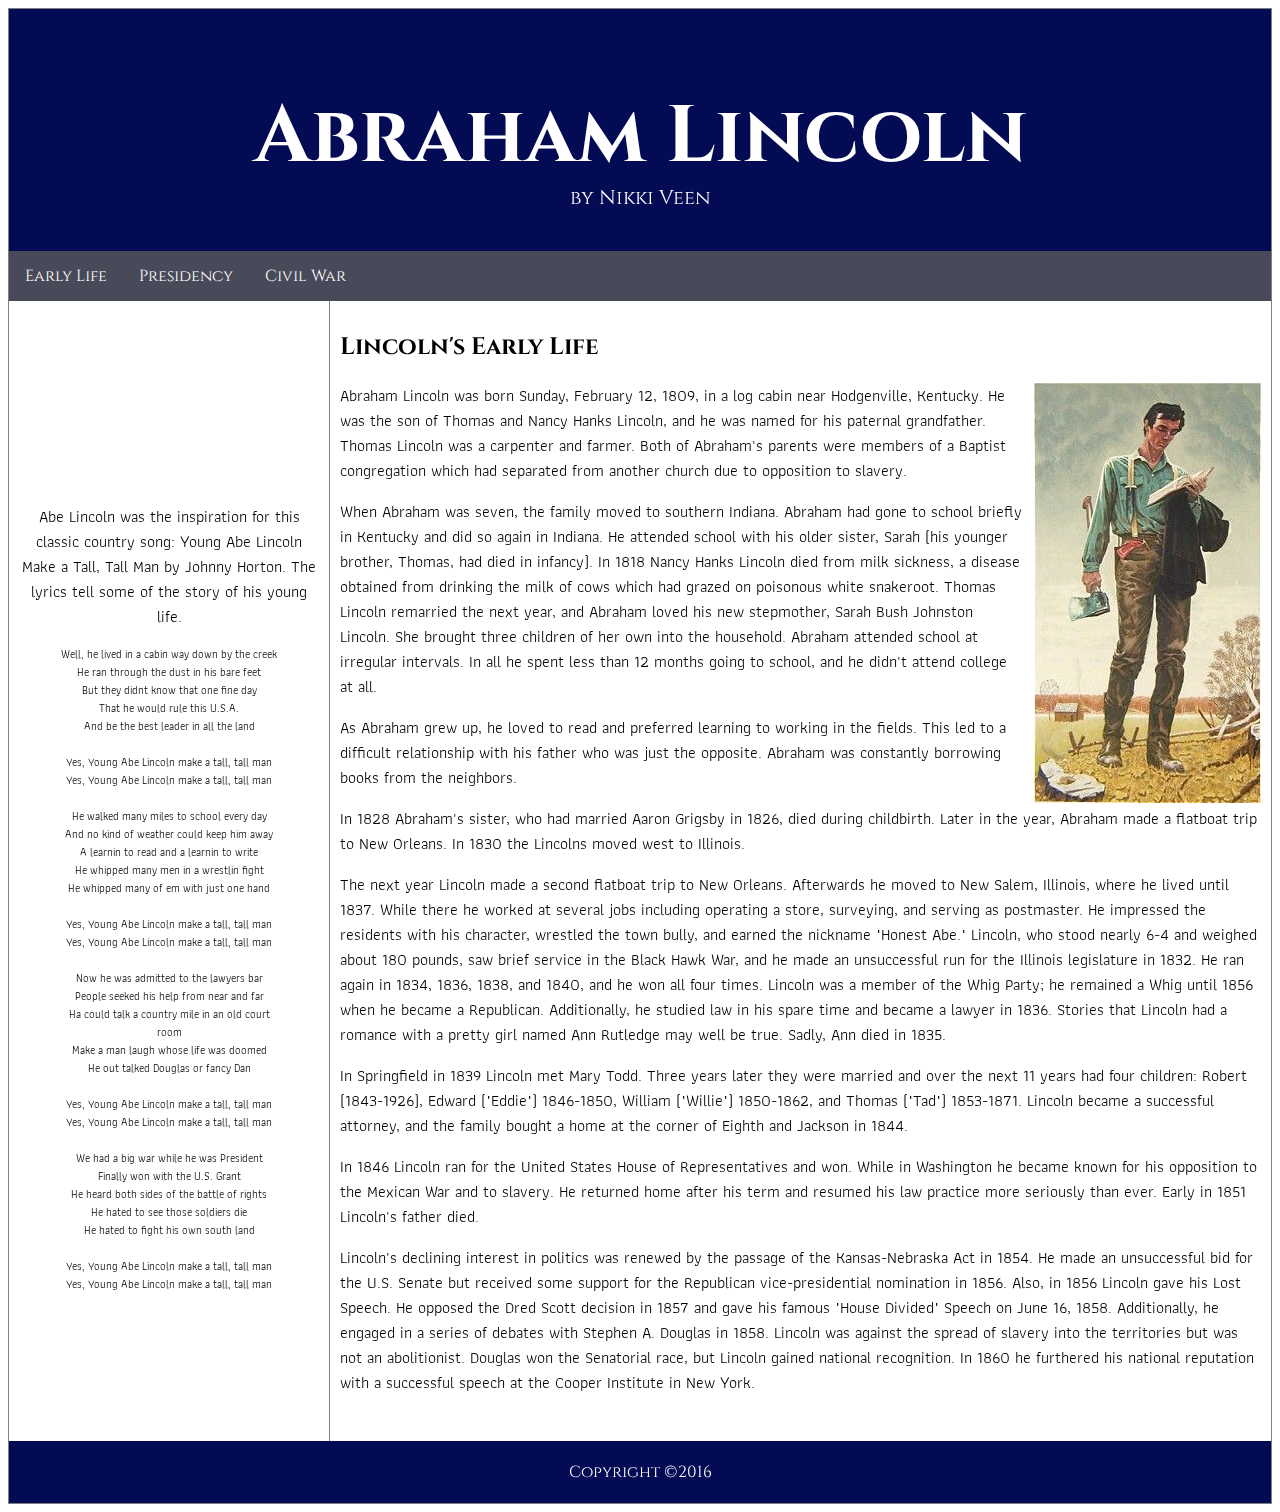
==== early_life.html @ 47acd13c "sample project" ====
<!DOCTYPE html>
<html>
<head>
  <title>Abraham Lincoln | Early Life</title>
  <link href="https://fonts.googleapis.com/css?family=Cinzel" rel="stylesheet">
  <link href="https://fonts.googleapis.com/css?family=Athiti" rel="stylesheet">
  <link rel="shortcut icon" href="img/favicon.ico" type="image/x-icon">
  <link rel="icon" href="img/favicon.ico" type="image/x-icon">
  <link rel="stylesheet" type="text/css" href="css/style.css">
</head>
<body>
  <div id=container>
    <header>
      <h1>Abraham Lincoln</h1>
      <p>by Nikki Veen</p>
    </header>
    <ul id="nav">
      <li><a href="early_life.html">Early Life</a></li>
      <li><a href="presidency.html">Presidency</a></li>
      <li><a href="civil_war.html">Civil War</a></li>
    </ul>
    <div id="bio-video">
      <iframe src="https://www.youtube.com/embed/_Ro0SlVPlWE?rel=0&autoplay=1&loop=0&controls=0&showinfo=0" frameborder="0" ></iframe>
      <p>Abe Lincoln was the inspiration for this classic country song: Young Abe Lincoln Make a Tall, Tall Man by Johnny Horton. The lyrics tell some of the story of his young life.</p>
      <blockquote>
        Well, he lived in a cabin way down by the creek<br>
        He ran through the dust in his bare feet<br>
        But they didnt know that one fine day<br>
        That he would rule this U.S.A.<br>
        And be the best leader in all the land<br>
        <br>
        Yes, Young Abe Lincoln make a tall, tall man<br>
        Yes, Young Abe Lincoln make a tall, tall man<br>
        <br>
        He walked many miles to school every day<br>
        And no kind of weather could keep him away<br>
        A learnin to read and a learnin to write<br>
        He whipped many men in a wrestlin fight<br>
        He whipped many of em with just one hand<br>
        <br>
        Yes, Young Abe Lincoln make a tall, tall man<br>
        Yes, Young Abe Lincoln make a tall, tall man<br>
        <br>
        Now he was admitted to the lawyers bar<br>
        People seeked his help from near and far<br>
        Ha could talk a country mile in an old court room<br>
        Make a man laugh whose life was doomed<br>
        He out talked Douglas or fancy Dan<br>
        <br>
        Yes, Young Abe Lincoln make a tall, tall man<br>
        Yes, Young Abe Lincoln make a tall, tall man<br>
        <br>
        We had a big war while he was President<br>
        Finally won with the U.S. Grant<br>
        He heard both sides of the battle of rights<br>
        He hated to see those soldiers die<br>
        He hated to fight his own south land<br>
        <br>
        Yes, Young Abe Lincoln make a tall, tall man<br>
        Yes, Young Abe Lincoln make a tall, tall man<br>
      </blockquote>
    </div>
    <div id="bio-content">
      <h2>Lincoln's Early Life</h2>
      <img id="img-right" src="img/young_lincoln.jpg">
      <p>Abraham Lincoln was born Sunday, February 12, 1809, in a log cabin near Hodgenville, Kentucky. He was the son of Thomas and Nancy Hanks Lincoln, and he was named for his paternal grandfather. Thomas Lincoln was a carpenter and farmer. Both of Abraham's parents were members of a Baptist congregation which had separated from another church due to opposition to slavery.</p>
      <p>When Abraham was seven, the family moved to southern Indiana. Abraham had gone to school briefly in Kentucky and did so again in Indiana. He attended school with his older sister, Sarah (his younger brother, Thomas, had died in infancy). In 1818 Nancy Hanks Lincoln died from milk sickness, a disease obtained from drinking the milk of cows which had grazed on poisonous white snakeroot. Thomas Lincoln remarried the next year, and Abraham loved his new stepmother, Sarah Bush Johnston Lincoln. She brought three children of her own into the household. Abraham attended school at irregular intervals. In all he spent less than 12 months going to school, and he didn't attend college at all.</p>
      <p>As Abraham grew up, he loved to read and preferred learning to working in the fields. This led to a difficult relationship with his father who was just the opposite. Abraham was constantly borrowing books from the neighbors.</p>
      <p>In 1828 Abraham's sister, who had married Aaron Grigsby in 1826, died during childbirth. Later in the year, Abraham made a flatboat trip to New Orleans. In 1830 the Lincolns moved west to Illinois.</p>
      <p>The next year Lincoln made a second flatboat trip to New Orleans. Afterwards he moved to New Salem, Illinois, where he lived until 1837. While there he worked at several jobs including operating a store, surveying, and serving as postmaster. He impressed the residents with his character, wrestled the town bully, and earned the nickname "Honest Abe." Lincoln, who stood nearly 6-4 and weighed about 180 pounds, saw brief service in the Black Hawk War, and he made an unsuccessful run for the Illinois legislature in 1832. He ran again in 1834, 1836, 1838, and 1840, and he won all four times. Lincoln was a member of the Whig Party; he remained a Whig until 1856 when he became a Republican. Additionally, he studied law in his spare time and became a lawyer in 1836. Stories that Lincoln had a romance with a pretty girl named Ann Rutledge may well be true. Sadly, Ann died in 1835.</p>
      <p>In Springfield in 1839 Lincoln met Mary Todd. Three years later they were married and over the next 11 years had four children: Robert (1843-1926), Edward ("Eddie") 1846-1850, William ("Willie") 1850-1862, and Thomas ("Tad") 1853-1871. Lincoln became a successful attorney, and the family bought a home at the corner of Eighth and Jackson in 1844.</p>
      <p>In 1846 Lincoln ran for the United States House of Representatives and won. While in Washington he became known for his opposition to the Mexican War and to slavery. He returned home after his term and resumed his law practice more seriously than ever. Early in 1851 Lincoln's father died.</p>
      <p>Lincoln's declining interest in politics was renewed by the passage of the Kansas-Nebraska Act in 1854. He made an unsuccessful bid for the U.S. Senate but received some support for the Republican vice-presidential nomination in 1856. Also, in 1856 Lincoln gave his Lost Speech. He opposed the Dred Scott decision in 1857 and gave his famous "House Divided" Speech on June 16, 1858. Additionally, he engaged in a series of debates with Stephen A. Douglas in 1858. Lincoln was against the spread of slavery into the territories but was not an abolitionist. Douglas won the Senatorial race, but Lincoln gained national recognition. In 1860 he furthered his national reputation with a successful speech at the Cooper Institute in New York.</p>
    </div>
    <footer>
      Copyright ©2016
    </footer>
  </div>
</body>
</html>
---- css/style.css ----
/************************** All Pages ***************************/

body {
  font-family: 'Athiti', sans-serif;
}

header {
  color: white;
  background-color: #030b54;
  text-align: center;
  font-family: 'Cinzel', serif;
  font-size: 40px;
  padding: 20px 20px 20px 20px;
}

header p {
  font-size: 20px;
  padding: 0;
  margin-top: -60px;
}

footer {
  font-family: 'Cinzel', serif;
  color: white;
  background: #030b54;
  clear: both;
  text-align: center;
  padding: 20px 20px 20px 20px;
}

ul {
  margin: 0;
  padding: 0;
}

h1, h2, h3, h4, h5, h6 {
  font-family: 'Cinzel', serif;
}

#container {
  border: 1px solid gray;
}

#img-right {
  float: right;
  margin: 0px 0px 0px 10px;
}

#img-left {
  float: left;
  margin: 0px 10px 0px 0px;
}


/************************** Nav Bar *********************************/

#nav {
  list-style-type: none;
  margin: 0;
  padding: 0;
  overflow: hidden;
  background: #494a59;
}

#nav li {
  float: left;
}

#nav li a {
  font-family: 'Cinzel', serif;
  display: block;
  color: white;
  text-align: center;
  padding: 14px 16px;
  text-decoration: none;
}

#nav li a:hover {
  background: #822c2c;
}

/************************** Landing Page *********************************/

#homepage {
  background: url(../img/lincoln_landing.jpg) no-repeat center center fixed;
  -webkit-background-size: cover;
  -moz-background-size: cover;
  -o-background-size: cover;
  background-size: cover;
}

#welcome-box {
  font-family: 'Cinzel', serif;
  width: 30%;
  background: black;
  opacity: 0.8;
  padding: 10px;
  color: white;
  text-align: center;
  position: absolute;
  top: 40%;
  left: 35%;
  text-decoration: none;
}

#welcome-box:hover {
    color: black;
    background: white;
}

/************************** Early Life Page ***************************/

#bio-content {
  margin: 0;
  padding: 10px 10px 10px 10px;
  height: 1100px;
}

#bio-video {
  text-align: center;
  border-right: 1px solid gray;
  float: left;
  width: 300px;
  margin: 0 10px 0 0;
  padding: 30px 10px 10px 10px;
  height: 1100px;
}

#bio-video blockquote {
  font-size: 11px;
}

/************************** Presidency Page ***************************/

#biography {
  margin: 0px 400px 0px 0px;
  border-right: 1px solid gray;
  padding: 10px;
  height: 1200px;
}

#quiz {
  width: 380px;
  float: right;
  margin: 0;
  padding: 10px;
  height: 500px;
}

#question-one-question:hover, #question-two-question:hover, #question-three-question:hover, #question-one-solution:hover, #question-two-solution:hover, #question-three-solution:hover {
  cursor: pointer;
  cursor: hand;
}

#question-one-solution {
  color: #822c2c;
  display: none;
}

#question-two-solution {
  color: #822c2c;
  display: none;
}

#question-three-solution {
  color: #822c2c;
  display: none;
}

#question-three-solution img {
  width: 300px;
}

#quote-container {
  height: 200px;
  text-align: center;
}

#quotes {
  border-top: 1px solid gray;
  font-family: 'Cinzel', serif;
  font-size: 25px;
  height: 200px;
}


/************************** Science Project ***************************/

#image-container {
  width: 600px;
  float: right;
  margin: 10px;
}

#chart-data {
  clear: both;
  margin: 0px;
  padding: 0px;
}

#chart-heading {
  text-align: center;
}

#sci-content {
  padding: 10px;
}

/************************** Image Slider ***************************/
/* Slideshow container */
.slideshow-container {
  max-width: 1000px;
  position: relative;
  margin: auto;
}

/* Next & previous buttons */
.prev, .next {
  cursor: pointer;
  position: absolute;
  top: 50%;
  width: auto;
  margin-top: -22px;
  padding: 16px;
  color: white;
  font-weight: bold;
  font-size: 18px;
  transition: 0.6s ease;
  border-radius: 0 3px 3px 0;
}

/* Position the "next button" to the right */
.next {
  right: 0;
  border-radius: 3px 0 0 3px;
}

/* On hover, add a black background color with a little bit see-through */
.prev:hover, .next:hover {
  background-color: rgba(0,0,0,0.8);
}

/* Caption text */
.text {
  color: #f2f2f2;
  font-size: 15px;
  padding: 8px 0px;
  position: absolute;
  bottom: 8px;
  width: 100%;
  text-align: center;
  background-color: rgba(73, 73, 73, .9);
}

/* Number text (1/3 etc) */
.numbertext {
  color: #f2f2f2;
  font-size: 12px;
  padding: 8px 12px;
  position: absolute;
  top: 0;
}

/* The dots/bullets/indicators */
.dot {
  cursor:pointer;
  height: 13px;
  width: 13px;
  margin: 0 2px;
  background-color: #bbb;
  border-radius: 50%;
  display: inline-block;
  transition: background-color 0.6s ease;
}

.active, .dot:hover {
  background-color: #717171;
}

/* Fading animation */
.fade {
  -webkit-animation-name: fade;
  -webkit-animation-duration: 1.5s;
  animation-name: fade;
  animation-duration: 1.5s;
}

@-webkit-keyframes fade {
  from {opacity: .4}
  to {opacity: 1}
}

@keyframes fade {
  from {opacity: .4}
  to {opacity: 1}
}
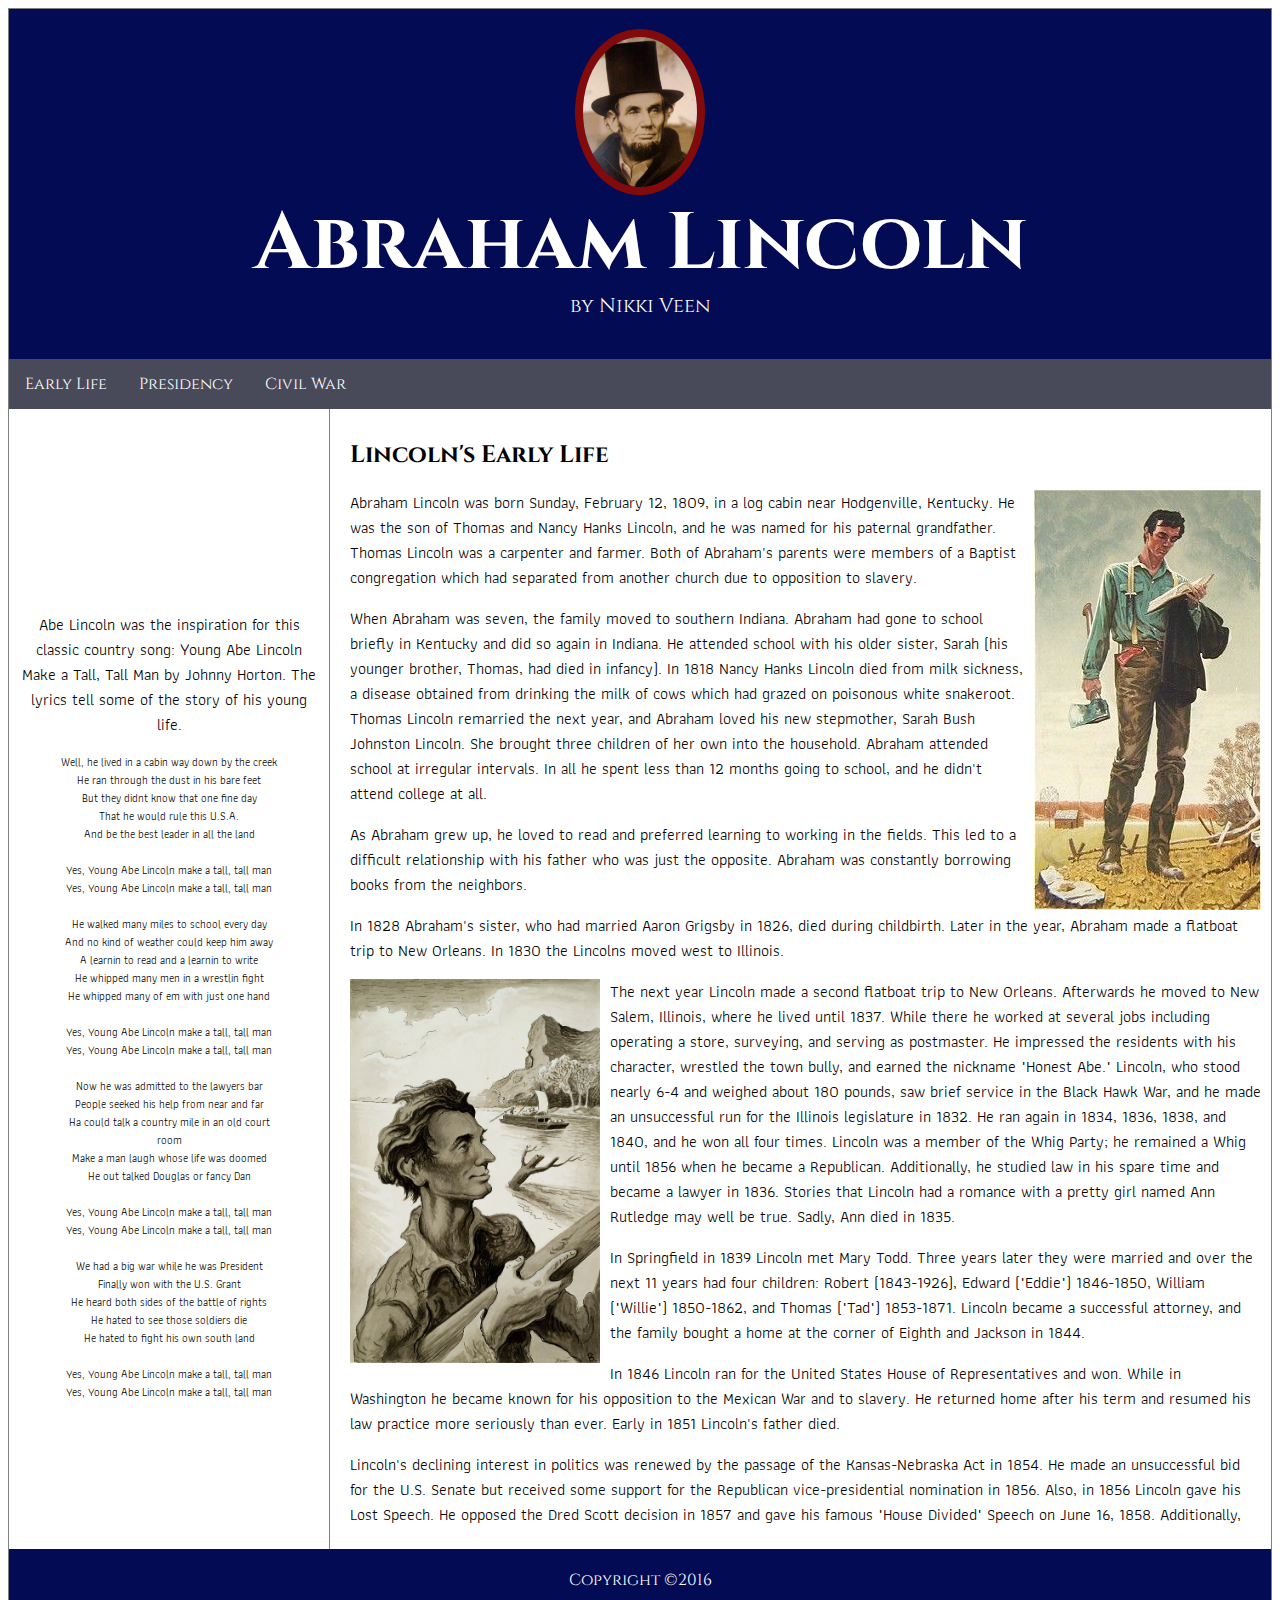
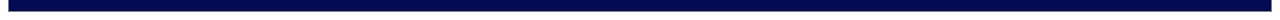
==== commit 0dd69596: "added some additional images and added an overflow scroll to content sections" ====
--- a/early_life.html
+++ b/early_life.html
@@ -11,6 +11,7 @@
 <body>
   <div id=container>
     <header>
+      <img src="img/lincoln_hat.jpg" id="header-img">
       <h1>Abraham Lincoln</h1>
       <p>by Nikki Veen</p>
     </header>
@@ -62,11 +63,12 @@
     </div>
     <div id="bio-content">
       <h2>Lincoln's Early Life</h2>
-      <img id="img-right" src="img/young_lincoln.jpg">
+      <img class="img-right" src="img/young_lincoln.jpg">
       <p>Abraham Lincoln was born Sunday, February 12, 1809, in a log cabin near Hodgenville, Kentucky. He was the son of Thomas and Nancy Hanks Lincoln, and he was named for his paternal grandfather. Thomas Lincoln was a carpenter and farmer. Both of Abraham's parents were members of a Baptist congregation which had separated from another church due to opposition to slavery.</p>
       <p>When Abraham was seven, the family moved to southern Indiana. Abraham had gone to school briefly in Kentucky and did so again in Indiana. He attended school with his older sister, Sarah (his younger brother, Thomas, had died in infancy). In 1818 Nancy Hanks Lincoln died from milk sickness, a disease obtained from drinking the milk of cows which had grazed on poisonous white snakeroot. Thomas Lincoln remarried the next year, and Abraham loved his new stepmother, Sarah Bush Johnston Lincoln. She brought three children of her own into the household. Abraham attended school at irregular intervals. In all he spent less than 12 months going to school, and he didn't attend college at all.</p>
       <p>As Abraham grew up, he loved to read and preferred learning to working in the fields. This led to a difficult relationship with his father who was just the opposite. Abraham was constantly borrowing books from the neighbors.</p>
       <p>In 1828 Abraham's sister, who had married Aaron Grigsby in 1826, died during childbirth. Later in the year, Abraham made a flatboat trip to New Orleans. In 1830 the Lincolns moved west to Illinois.</p>
+      <img class="img-left" id="lincoln-boat" src="img/lincoln_boat.jpg">
       <p>The next year Lincoln made a second flatboat trip to New Orleans. Afterwards he moved to New Salem, Illinois, where he lived until 1837. While there he worked at several jobs including operating a store, surveying, and serving as postmaster. He impressed the residents with his character, wrestled the town bully, and earned the nickname "Honest Abe." Lincoln, who stood nearly 6-4 and weighed about 180 pounds, saw brief service in the Black Hawk War, and he made an unsuccessful run for the Illinois legislature in 1832. He ran again in 1834, 1836, 1838, and 1840, and he won all four times. Lincoln was a member of the Whig Party; he remained a Whig until 1856 when he became a Republican. Additionally, he studied law in his spare time and became a lawyer in 1836. Stories that Lincoln had a romance with a pretty girl named Ann Rutledge may well be true. Sadly, Ann died in 1835.</p>
       <p>In Springfield in 1839 Lincoln met Mary Todd. Three years later they were married and over the next 11 years had four children: Robert (1843-1926), Edward ("Eddie") 1846-1850, William ("Willie") 1850-1862, and Thomas ("Tad") 1853-1871. Lincoln became a successful attorney, and the family bought a home at the corner of Eighth and Jackson in 1844.</p>
       <p>In 1846 Lincoln ran for the United States House of Representatives and won. While in Washington he became known for his opposition to the Mexican War and to slavery. He returned home after his term and resumed his law practice more seriously than ever. Early in 1851 Lincoln's father died.</p>
--- a/css/style.css
+++ b/css/style.css
@@ -19,6 +19,16 @@
   margin-top: -60px;
 }
 
+header h1 {
+  margin-top: -20px;
+}
+
+#header-img {
+	height: 150px;
+	border-radius: 50%;
+  border: 8px solid #820a0a;
+}
+
 footer {
   font-family: 'Cinzel', serif;
   color: white;
@@ -41,12 +51,13 @@
   border: 1px solid gray;
 }
 
-#img-right {
+.img-right {
   float: right;
   margin: 0px 0px 0px 10px;
 }
 
-#img-left {
+.img-left {
+  width: 200px;
   float: left;
   margin: 0px 10px 0px 0px;
 }
@@ -76,7 +87,7 @@
 }
 
 #nav li a:hover {
-  background: #822c2c;
+  background: #820a0a;
 }
 
 /************************** Landing Page *********************************/
@@ -114,6 +125,7 @@
   margin: 0;
   padding: 10px 10px 10px 10px;
   height: 1100px;
+  overflow: scroll;
 }
 
 #bio-video {
@@ -124,10 +136,15 @@
   margin: 0 10px 0 0;
   padding: 30px 10px 10px 10px;
   height: 1100px;
+  overflow: scroll;
 }
 
 #bio-video blockquote {
   font-size: 11px;
+}
+
+#lincoln-boat {
+  width: 250px;
 }
 
 /************************** Presidency Page ***************************/
@@ -137,6 +154,7 @@
   border-right: 1px solid gray;
   padding: 10px;
   height: 1200px;
+  overflow: scroll;
 }
 
 #quiz {
@@ -145,6 +163,7 @@
   margin: 0;
   padding: 10px;
   height: 500px;
+  overflow: scroll;
 }
 
 #question-one-question:hover, #question-two-question:hover, #question-three-question:hover, #question-one-solution:hover, #question-two-solution:hover, #question-three-solution:hover {
@@ -153,17 +172,17 @@
 }
 
 #question-one-solution {
-  color: #822c2c;
+  color: #820a0a;
   display: none;
 }
 
 #question-two-solution {
-  color: #822c2c;
+  color: #820a0a;
   display: none;
 }
 
 #question-three-solution {
-  color: #822c2c;
+  color: #820a0a;
   display: none;
 }
 
@@ -184,16 +203,14 @@
 }
 
 
-/************************** Science Project ***************************/
+/************************** Civil War ***************************/
 
 #image-container {
   width: 600px;
-  float: right;
-  margin: 10px;
+  margin: auto;
 }
 
 #chart-data {
-  clear: both;
   margin: 0px;
   padding: 0px;
 }
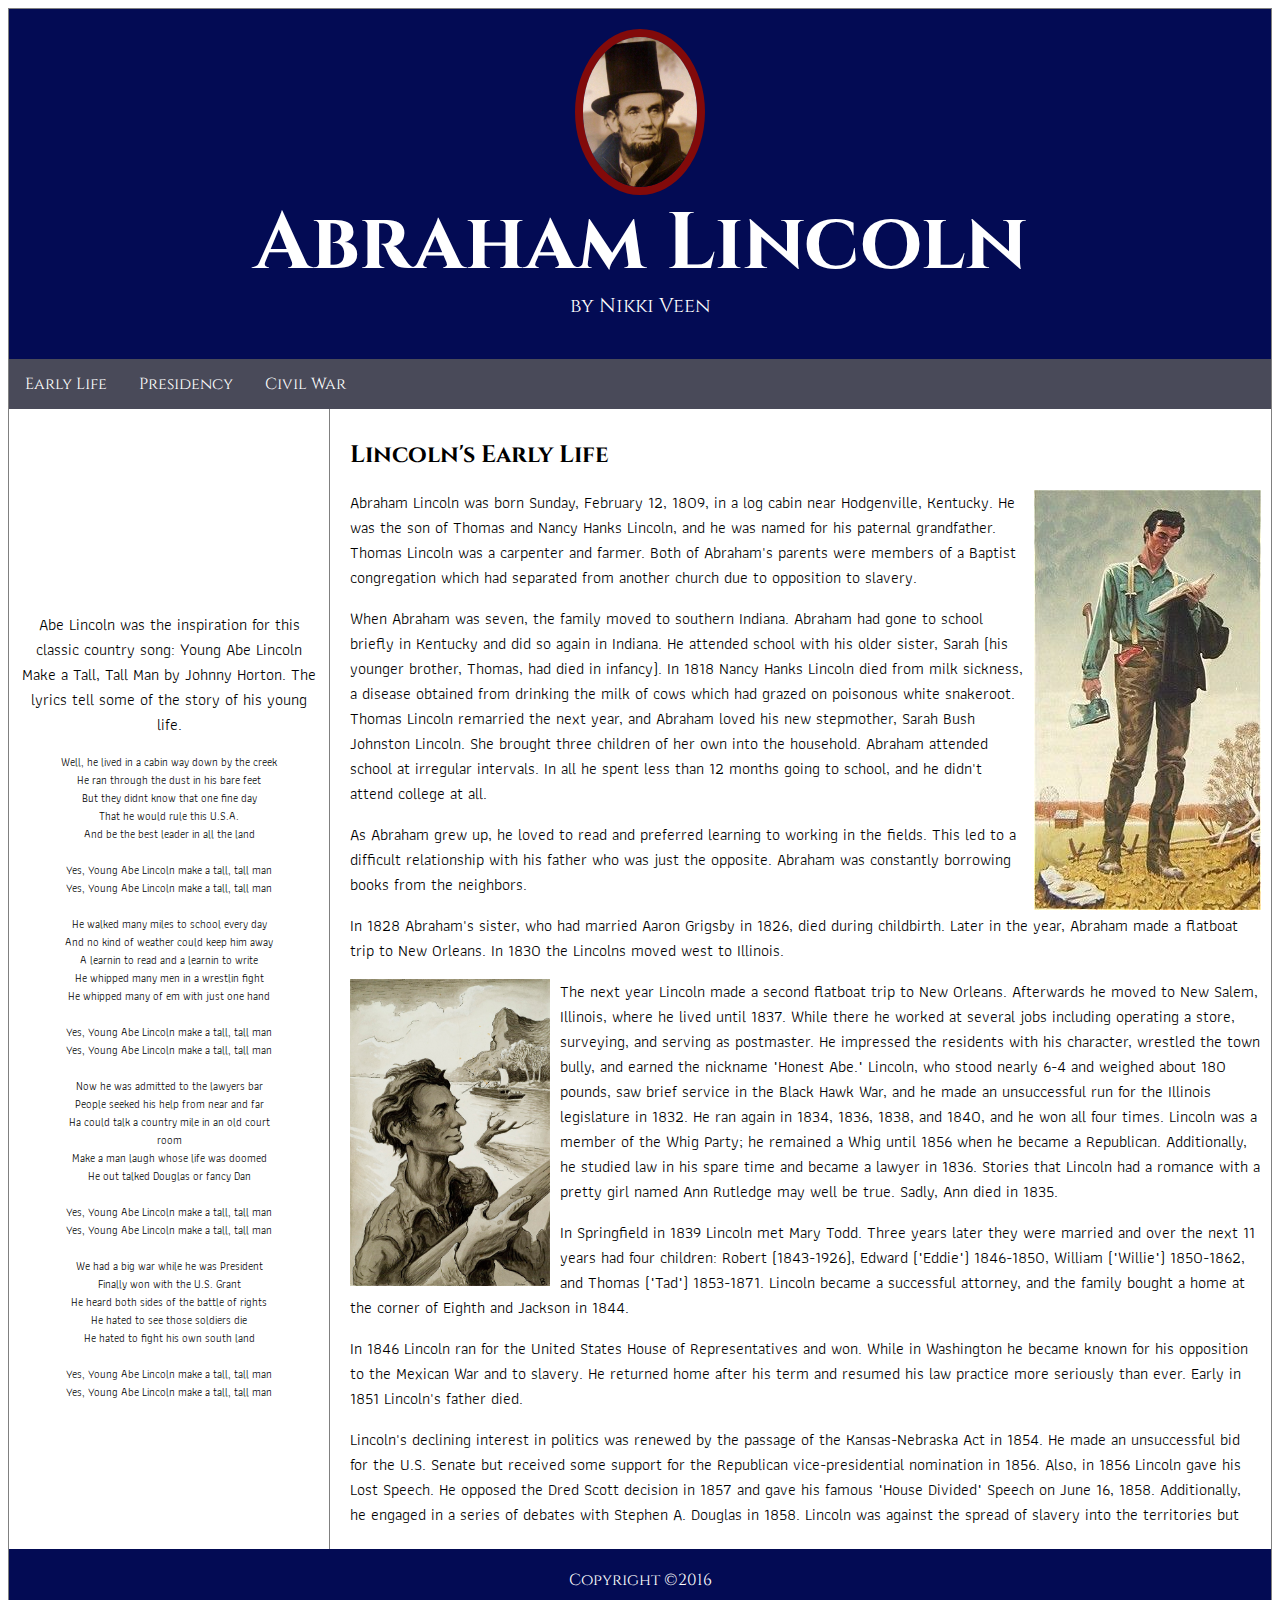
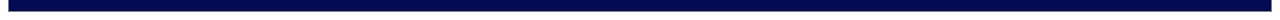
==== commit 294a77b3: "changed class to id for images" ====
--- a/early_life.html
+++ b/early_life.html
@@ -63,12 +63,12 @@
     </div>
     <div id="bio-content">
       <h2>Lincoln's Early Life</h2>
-      <img class="img-right" src="img/young_lincoln.jpg">
+      <img id="img-right" src="img/young_lincoln.jpg">
       <p>Abraham Lincoln was born Sunday, February 12, 1809, in a log cabin near Hodgenville, Kentucky. He was the son of Thomas and Nancy Hanks Lincoln, and he was named for his paternal grandfather. Thomas Lincoln was a carpenter and farmer. Both of Abraham's parents were members of a Baptist congregation which had separated from another church due to opposition to slavery.</p>
       <p>When Abraham was seven, the family moved to southern Indiana. Abraham had gone to school briefly in Kentucky and did so again in Indiana. He attended school with his older sister, Sarah (his younger brother, Thomas, had died in infancy). In 1818 Nancy Hanks Lincoln died from milk sickness, a disease obtained from drinking the milk of cows which had grazed on poisonous white snakeroot. Thomas Lincoln remarried the next year, and Abraham loved his new stepmother, Sarah Bush Johnston Lincoln. She brought three children of her own into the household. Abraham attended school at irregular intervals. In all he spent less than 12 months going to school, and he didn't attend college at all.</p>
       <p>As Abraham grew up, he loved to read and preferred learning to working in the fields. This led to a difficult relationship with his father who was just the opposite. Abraham was constantly borrowing books from the neighbors.</p>
       <p>In 1828 Abraham's sister, who had married Aaron Grigsby in 1826, died during childbirth. Later in the year, Abraham made a flatboat trip to New Orleans. In 1830 the Lincolns moved west to Illinois.</p>
-      <img class="img-left" id="lincoln-boat" src="img/lincoln_boat.jpg">
+      <img id="img-left" src="img/lincoln_boat.jpg">
       <p>The next year Lincoln made a second flatboat trip to New Orleans. Afterwards he moved to New Salem, Illinois, where he lived until 1837. While there he worked at several jobs including operating a store, surveying, and serving as postmaster. He impressed the residents with his character, wrestled the town bully, and earned the nickname "Honest Abe." Lincoln, who stood nearly 6-4 and weighed about 180 pounds, saw brief service in the Black Hawk War, and he made an unsuccessful run for the Illinois legislature in 1832. He ran again in 1834, 1836, 1838, and 1840, and he won all four times. Lincoln was a member of the Whig Party; he remained a Whig until 1856 when he became a Republican. Additionally, he studied law in his spare time and became a lawyer in 1836. Stories that Lincoln had a romance with a pretty girl named Ann Rutledge may well be true. Sadly, Ann died in 1835.</p>
       <p>In Springfield in 1839 Lincoln met Mary Todd. Three years later they were married and over the next 11 years had four children: Robert (1843-1926), Edward ("Eddie") 1846-1850, William ("Willie") 1850-1862, and Thomas ("Tad") 1853-1871. Lincoln became a successful attorney, and the family bought a home at the corner of Eighth and Jackson in 1844.</p>
       <p>In 1846 Lincoln ran for the United States House of Representatives and won. While in Washington he became known for his opposition to the Mexican War and to slavery. He returned home after his term and resumed his law practice more seriously than ever. Early in 1851 Lincoln's father died.</p>
--- a/css/style.css
+++ b/css/style.css
@@ -51,12 +51,12 @@
   border: 1px solid gray;
 }
 
-.img-right {
+#img-right {
   float: right;
   margin: 0px 0px 0px 10px;
 }
 
-.img-left {
+#img-left {
   width: 200px;
   float: left;
   margin: 0px 10px 0px 0px;
@@ -143,10 +143,6 @@
   font-size: 11px;
 }
 
-#lincoln-boat {
-  width: 250px;
-}
-
 /************************** Presidency Page ***************************/
 
 #biography {
@@ -219,7 +215,7 @@
   text-align: center;
 }
 
-#sci-content {
+#civil-war-content {
   padding: 10px;
 }
 
@@ -254,7 +250,7 @@
 
 /* On hover, add a black background color with a little bit see-through */
 .prev:hover, .next:hover {
-  background-color: rgba(0,0,0,0.8);
+  background-color: rgba(130, 10, 10, .8);
 }
 
 /* Caption text */
@@ -291,7 +287,7 @@
 }
 
 .active, .dot:hover {
-  background-color: #717171;
+  background-color: rgba(130, 10, 10, 1);
 }
 
 /* Fading animation */
